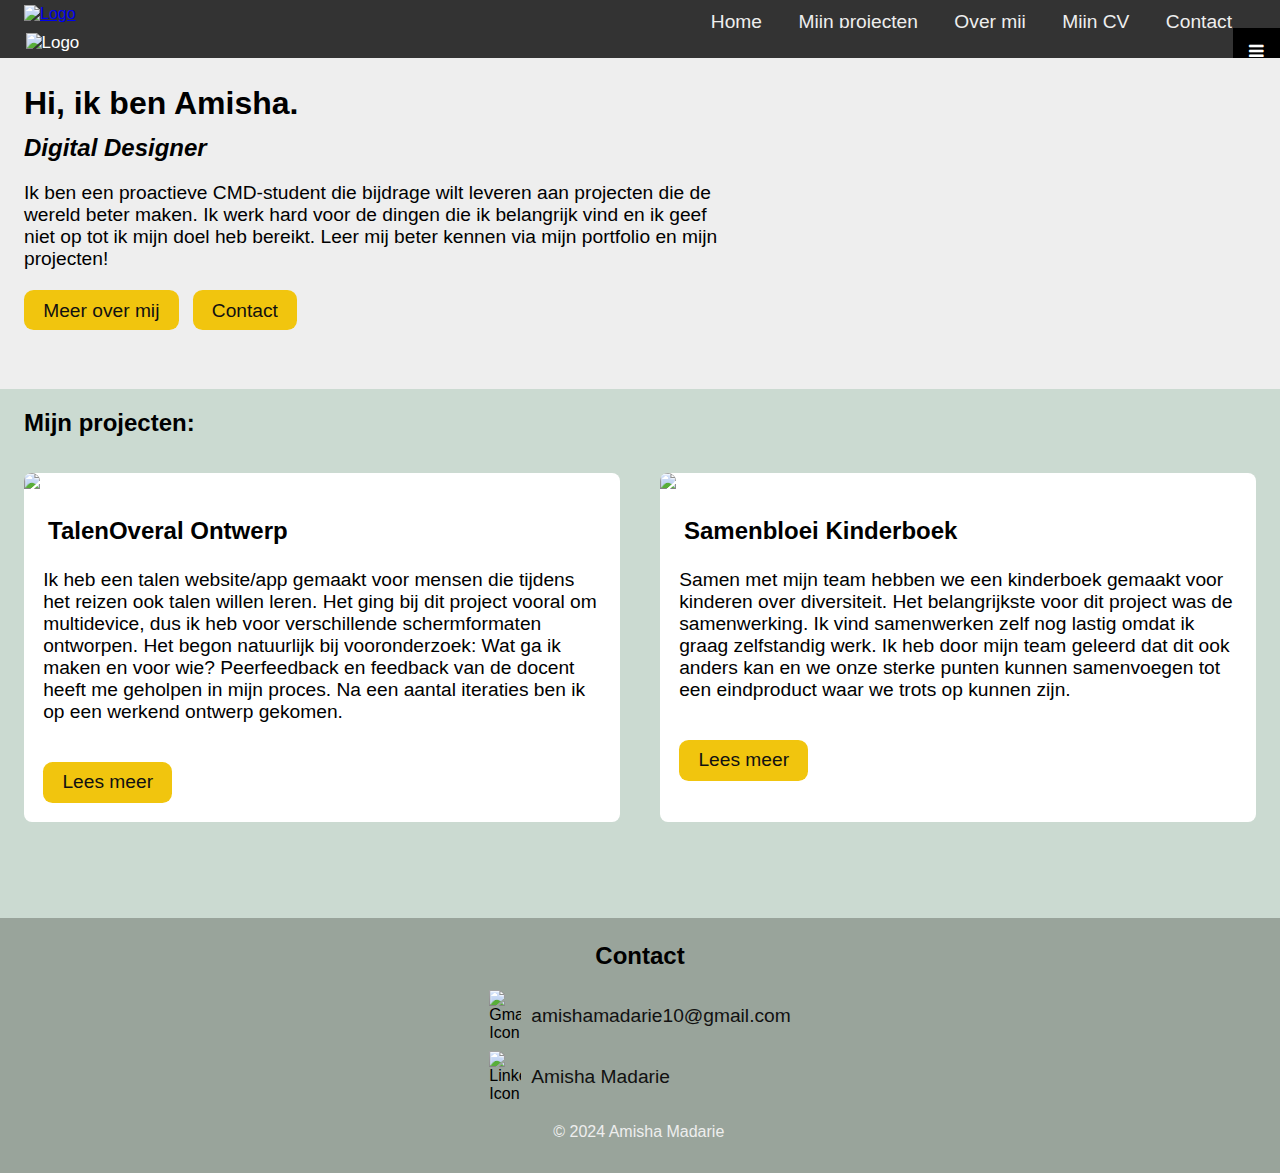
==== index.html @ 2357086f "Add files via upload" ====
<!doctype html>
<html lang="nl">
	
<head>
	<meta charset="UTF-8">
	<meta name="author" content="jouw naam">
	<meta name="viewport" content="width=device-width, initial-scale=1">
	
	<title>Amisha Madarie</title>
	
	<link href="styles/style.css" rel="stylesheet">
	<link rel="icon" type="image/svg+xml" href="images/logo.svg">
	<link rel="stylesheet" href="https://cdnjs.cloudflare.com/ajax/libs/font-awesome/4.7.0/css/font-awesome.min.css">
</head>

<body>

	<header>
		<section class="menu">
			<a href="../index.html"><img src="images/logo.svg" alt="Logo"></a>
			<ul>
				<li><a href="../index.html">Home</a></li>
				<li><a href="#project">Mijn projecten</a></li>
				<li><a href="../overmij.html">Over mij</a></li> 
				<li><a href="../cv.pdf" target="_blank">Mijn CV</a></li>
				<li><a href="#contact">Contact</a></li>
			</ul>
		</section>

		<section class="menu2">
			<a href="../index.html"><img src="images/logo.svg" alt="Logo"></a>
			<ul id="myLinks">
				<li><a href="../index.html">Home</a></li>
				<li><a href="#project">Mijn projecten</a></li>
				<li><a href="../overmij.html">Over mij</a></li> 
				<li><a href="../cv.pdf" target="_blank">Mijn CV</a></li>
				<li><a href="#contact">Contact</a></li>
			</ul>
			<a href="javascript:void(0);" class="icon" onclick="myFunction()">
				<i class="fa fa-bars"></i>
			</a>
		</section>
	</header>

	<main>
		<section class="banner">
			<article id="banground">
				<h1>Hi, ik ben Amisha.</h1>
				<h2>Digital Designer</h2>
				<p>Ik ben een proactieve CMD-student die bijdrage wilt leveren aan projecten die de wereld beter maken. 
					Ik werk hard voor de dingen die ik belangrijk vind en ik geef niet op tot ik mijn doel heb bereikt.
					Leer mij beter kennen via mijn portfolio en mijn projecten!
				</p>
				<a href="../overmij.html">Meer over mij</a>
				<a href="#contact">Contact</a>
			</article>
		</section>

		<section class="projecten">
			<h2 id="project">Mijn projecten:</h2>

				<article class="talenoveral">
					<img src="images/mockuptalen.png">
					<h3>TalenOveral Ontwerp</h3>
					<p>Ik heb een talen website/app gemaakt voor mensen die tijdens het reizen ook talen willen leren.
						Het ging bij dit project vooral om multidevice, dus ik heb voor verschillende schermformaten ontworpen.
						Het begon natuurlijk bij vooronderzoek: Wat ga ik maken en voor wie?
						Peerfeedback en feedback van de docent heeft me geholpen in mijn proces.
						Na een aantal iteraties ben ik op een werkend ontwerp gekomen.
					</p>
					<a href="../talen.html">Lees meer</a>
				</article>

				<article class="samenbloei">
					<img src="images/samenbloeikaft.png">
					<h3>Samenbloei Kinderboek</h3>
					<p>Samen met mijn team hebben we een kinderboek gemaakt voor kinderen over diversiteit.
						Het belangrijkste voor dit project was de samenwerking.
						Ik vind samenwerken zelf nog lastig omdat ik graag zelfstandig werk.
						Ik heb door mijn team geleerd dat dit ook anders kan en we onze sterke punten 
						kunnen samenvoegen tot een eindproduct waar we trots op kunnen zijn.
					</p>
					<a href="../samenbloei.html">Lees meer</a>
				</article>

		</section>
	</main>

	<footer>
		<h3 id="contact">Contact</h3>
		<ul>
			<li>
				<img src="images/mailicon.svg" alt="Gmail Icon">
				<p>amishamadarie10@gmail.com</p>
			</li>
			<li>
				<img src="images/linkedinicon.svg" alt="Linkedin Icon">
				<p>Amisha Madarie</p>
			</li>
			<li>
				<p id="cr">© 2024 Amisha Madarie</p>
			</li>
		</ul>
	</footer>

	<script defer src="scripts/script.js"></script>
</body>
	
</html>
---- styles/style.css ----
*, *::after, *::before {
  box-sizing:border-box;  
}

/* :root {
	--color-text:#111;
	--color-text2: #eee;
	--color-background:#eee;
	--color-button: #F1C50E;
	--color-footer: #99A49B;
	--color-body: #CBDAD1;
	--color-header: #2A626F;
} */

:root {
	--color-text:#111;
	--color-text2: #eee;
	--color-background:#FFF;
	--color-button: #F1C50E;
	--color-footer: #99A49B;
	--color-body: #eee;
	--color-body2: #CBDAD1;
	--color-header: #2A626F;
}

/* Code algemeen */
body {
	font-family: Arial, Helvetica, sans-serif;
	background-color: var(--color-body2);
	margin: 0;
}

img {
	width: 100%;
}

/* Start code header */
header img{
	width: 2em;
	margin: .3em;
	margin-left: 1.5em;
}

.menu ul{
	list-style: none;
	padding: 0;
	float: right;
	margin-right: 1em;
	margin-top: .7em;
}

.menu ul li{
	display: inline-block;
	margin-right: 2em;
}

.menu li a{
	text-decoration: none;
	color: var(--color-text2);
	display: block;
	font-size: 1.2em;
}

header {
	height: 2.9em;
	width: 100%;
	background-color: #333;
	position: fixed;
	top: 0;

}

.menu2 {
	overflow: hidden;
	background-color: #333;
	position: fixed;
	width: 100%;
  }
  
  .menu2 #myLinks {
	display: none;
	text-decoration: none;
	list-style: none;
	padding: 0;
	margin-left: 1.5em;
  }

  .menu2 #myLinks a {
	padding: 1em 0em 1em 0em;
	font-size: 1.2em;
  }
  
   .menu2 a {
	color: white;
	text-decoration: none;
	font-size: 17px;
	display: block;
  }

  .menu2 a.icon {
	background: black;
	display: block;
	position: absolute;
	right: 0;
	top: 0;
	padding: 14px 16px;
  }
  
/* Einde code header */
  

/* Start code main */
.banner {
	background-color: var(--color-body);
	padding-bottom: .5em;
}

.banner h1{
	font-size: 2em;
	margin-bottom: 0;
}

.banner h2{
	font-size: 1.5em;
	font-style: italic;
	margin-top: .5em;
}

.banner p{
	margin-bottom: 1.5em;
	max-width: 700px;
	font-size: 1.2em;
}

.banner a {
	color: var(--color-text);
	text-decoration: none;
	background-color: var(--color-button);
	padding: .5em 1em .5em 1em;
	border-radius: .5em;
	margin: 2em .5em 0 0;
	font-size: 1.2em;
}

.vid video {
	max-width: 100%;
	height: auto;
	margin-bottom: 1em;
	margin-right: 1em;
}

.team img, .taal img {
	max-width: 600px;
}

.projecten a{
	text-decoration: none;
	color: var(--color-text);
	background-color: var(--color-button);
	padding: .5em 1em .5em 1em;
	border-radius: .5em;
}

.projecten {
    display: flex;
    flex-wrap: wrap; /* Zorgt ervoor dat de artikelen naar de volgende regel gaan als er niet genoeg ruimte is */
    justify-content: space-between; 
}

#project {
    flex: 0 0 100%; /* Zorgt ervoor dat het <h2> de volledige breedte inneemt en niet meedoet aan de flexbox-verdeling */
    margin-bottom: 20px; 
}

.talenoveral, .samenbloei{
	background-color: var(--color-background);
	margin: 1em 0em 3em 0em;
	border-radius: .5em;
}

.talenoveral img, .samenbloei img{
	border-radius: .5em .5em 0 0;
}

.talenoveral h3, .samenbloei h3 {
	font-size: 1.5em;
}

.talenoveral p, .samenbloei p {
    max-width: 700px;
	font-size: 1.2em;
}

.talenoveral a, .samenbloei a {
    display: inline-block; 
	font-size: 1.2em;
}

.talenoveral :not(img), .samenbloei :not(img) {
	margin: 1em;
}

/* Einde code main */


/* Start code footer */
footer {
	background-color: var(--color-footer);
	min-height: 3em;
	position: relative;
	bottom: 0;
	display: flex;
    flex-direction: column; 
    align-items: center; 
}

footer img {
	width: 2em;
	margin-right: 10px;
}

footer p {
	color: var(--color-text);
	font-size: 1.2em;
}

#cr {
	color: var(--color-text2);
	font-size: 1em;
	padding-left: 4em;
}

footer h3{
	font-size: 1.5em;
	margin-bottom: 0;
}

footer li {
	list-style: none;
	display: flex;
    align-items: center; 
}

footer ul {
	padding: 0;
}

.overmij, .team, .taal{
	background-color: var(--color-background);
	padding: 1em;
	border-radius: .5em;
}

.overmij p, .overmij li, .team p, .taal p{
	font-size: 1.2em;
	max-width: 700px;
}

.overmij a{
	font-size: 1.2em;
}

#titel{
	text-align: center;
	margin-bottom: 1em;
}

.overmij h2{
	font-size: 1.5em;
	margin-top: 0;
}

.overmij h4 {
	font-size: 1.3em;
}

.overmij img {
	margin-bottom: 2em;
	border-radius: .5em;
	max-width: 345px;
	max-height: 345px;
	margin-left: 12em;
}

#ikben {
	display: flex;
  }


/* Media-query voor schermen kleiner dan 700px */
@media only screen and (max-width: 700px) {
	header .menu ul{
		display: none;
	}

	header .menu img{
		display: none;
	}

	#banground {
		margin: 0 1.5em 3em 1.5em;
		height: 25em;
	}

	.banner{
		margin-bottom: 3em;
		padding-bottom: 5em;
	}

	.banner h1{
		padding-top: 2em;
	}

	#titel {
		margin-top: 2.5em;
	}
	
	.projecten, .about, .samen, .talen {
		margin: 0 1.5em 3em 1.5em;
	}

	#ikben {
		display: block;
	  }
	  
	.overmij img {
		margin-left: 0em;
	}
}


/* Media-query voor schermen kleiner dan 1000px */
@media only screen and (width < 1000px) {

	#banground {
		margin: 0 1.5em -2.5em 1.5em;
		height: 25em;
	}

	.banner h1{
		padding-top: 2em;
	}

	#titel {
		margin-top: 2.5em;
	}
	
	.projecten, .about, .samen, .talen {
		margin: 0 1.5em 3em 1.5em;
	}

	.talenoveral, .samenbloei {
		max-width: 1000px;
	}

	.overmij img {
		margin-left: 0em;
	}

	#ikben {
		display: block;
	  }
}

/* Media-query voor schermen breder dan 1000px */
@media only screen and (width >= 1000px) {

	#banground {
		margin: 0 1.5em -2.5em 1.5em;
		height: 25em;
	}

	.banner h1{
		padding-top: 2em;
	}

	#titel {
		margin-top: 2.5em;
	}
	
	.projecten, .about, .samen, .talen {
		margin: 0 1.5em 3em 1.5em;
	}
	
	.talenoveral, .samenbloei {
		max-width: 700px;
	}

	.projecten > article {
        max-width: calc(50% - 20px); /* Verdeelt de ruimte tussen de artikelen op grotere schermen */
    }

	.overmij img {
		margin-left: 12em;
	}

}

/* Media-query voor schermen breder dan 1500px */
@media only screen and (min-width: 1500px) {

	header img{
		margin-left: 18em;
	}
	
	.menu ul{
		margin-right: 18em;
	}

	#banground {
		margin: 6em 18em 3em 18em;
		margin-top: 0;
		height: 25em;
	}

	.banner h1{
		padding-top: 3em;
	}
	
	.projecten, .about, .samen, .talen {
		margin: 6em 18em 3em 18em;
	}

	.overmij img {
		margin: 2em 2em 2em 9em;
	}
	
	#ikben, #skills{
		padding: 2em 2em 2em 4em;
	}

	.team, .taal{
		padding: 2em 4em 2em 4em;
	}

	.taal img{
		max-width: 100%;
	}

	#proces{
		max-width: 50%;
	}

	.talenproces{
		display: flex;
	}

	.talenproces p{
		max-width: 45%;
		margin-right: 5%;
	}

	.proto{
		display: flex;
	}

	#proto1{
		width: 40%;
		margin-right: 3%;
	}

	#proto2{
		width: 60%;
	}

	.eindresultaat img{
		margin-bottom: 2em;
	}
	
}
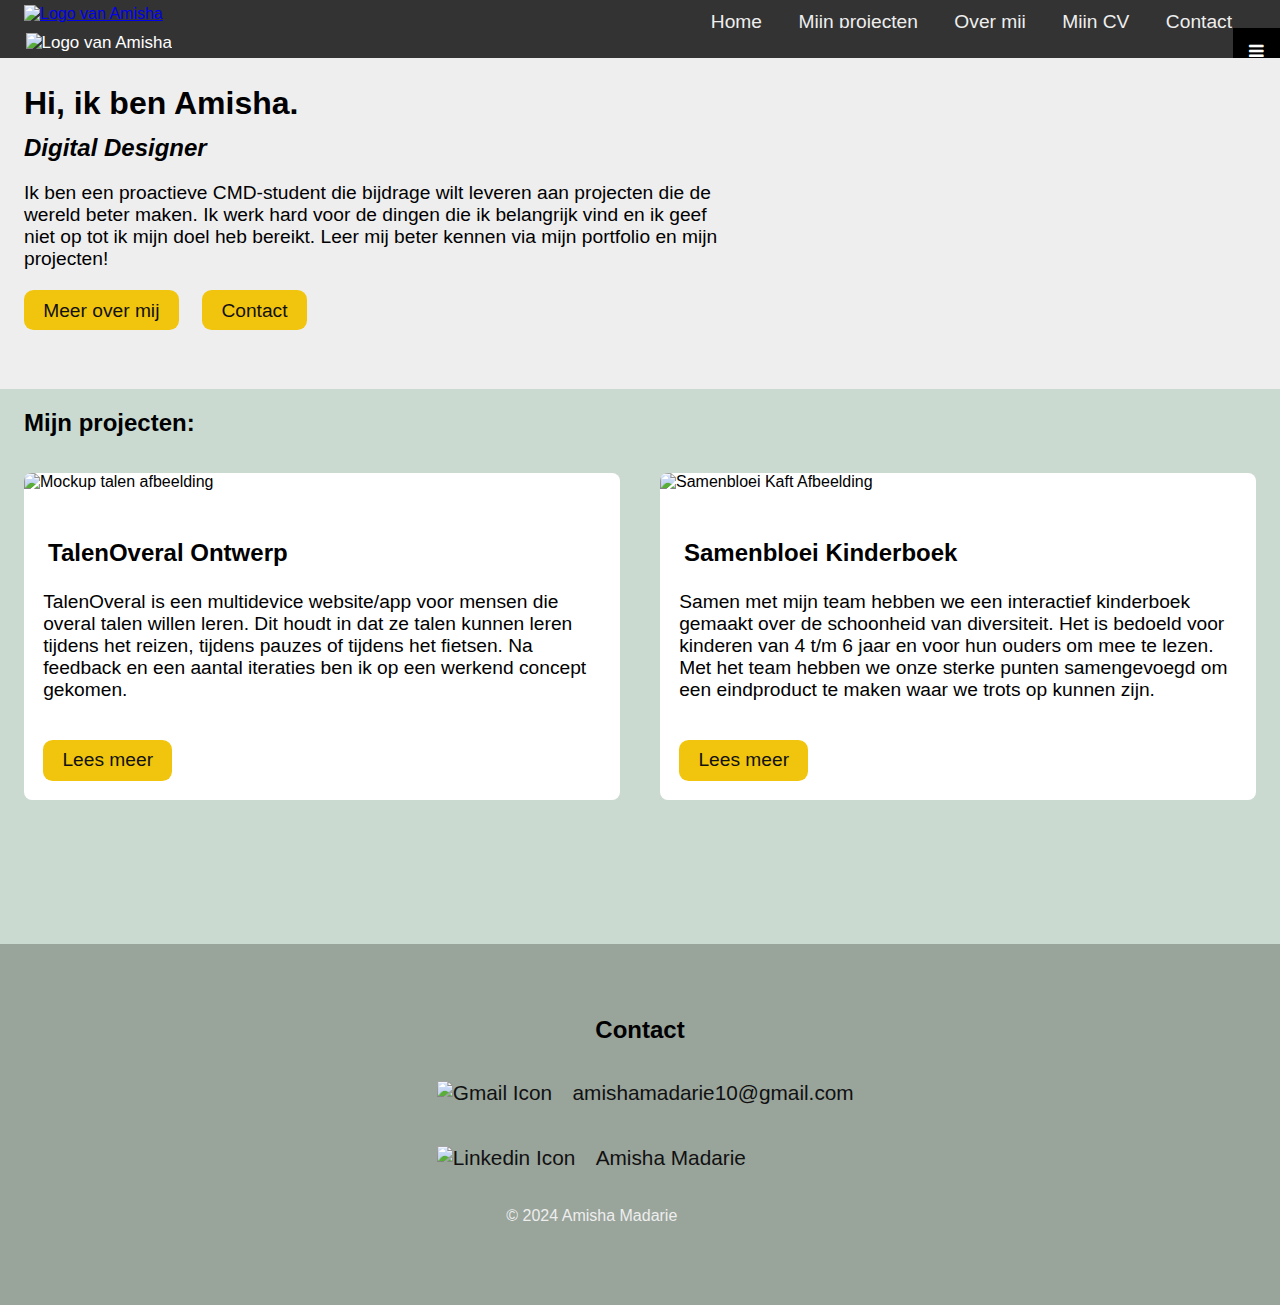
==== commit 70672c7d: "Add files via upload" ====
--- a/index.html
+++ b/index.html
@@ -17,23 +17,23 @@
 
 	<header>
 		<section class="menu">
-			<a href="../index.html"><img src="images/logo.svg" alt="Logo"></a>
+			<a href="index.html"><img src="images/logo.svg" alt="Logo van Amisha"></a>
 			<ul>
-				<li><a href="../index.html">Home</a></li>
+				<li><a href="index.html">Home</a></li>
 				<li><a href="#project">Mijn projecten</a></li>
-				<li><a href="../overmij.html">Over mij</a></li> 
-				<li><a href="../cv.pdf" target="_blank">Mijn CV</a></li>
+				<li><a href="overmij.html">Over mij</a></li> 
+				<li><a href="cv.pdf" target="_blank">Mijn CV</a></li>
 				<li><a href="#contact">Contact</a></li>
 			</ul>
 		</section>
 
 		<section class="menu2">
-			<a href="../index.html"><img src="images/logo.svg" alt="Logo"></a>
+			<a href="index.html"><img src="images/logo.svg" alt="Logo van Amisha"></a>
 			<ul id="myLinks">
-				<li><a href="../index.html">Home</a></li>
+				<li><a href="index.html">Home</a></li>
 				<li><a href="#project">Mijn projecten</a></li>
-				<li><a href="../overmij.html">Over mij</a></li> 
-				<li><a href="../cv.pdf" target="_blank">Mijn CV</a></li>
+				<li><a href="overmij.html">Over mij</a></li> 
+				<li><a href="cv.pdf" target="_blank">Mijn CV</a></li>
 				<li><a href="#contact">Contact</a></li>
 			</ul>
 			<a href="javascript:void(0);" class="icon" onclick="myFunction()">
@@ -51,7 +51,7 @@
 					Ik werk hard voor de dingen die ik belangrijk vind en ik geef niet op tot ik mijn doel heb bereikt.
 					Leer mij beter kennen via mijn portfolio en mijn projecten!
 				</p>
-				<a href="../overmij.html">Meer over mij</a>
+				<a href="overmij.html">Meer over mij</a>
 				<a href="#contact">Contact</a>
 			</article>
 		</section>
@@ -60,27 +60,23 @@
 			<h2 id="project">Mijn projecten:</h2>
 
 				<article class="talenoveral">
-					<img src="images/mockuptalen.png">
+					<img src="images/mockuptalen.png"  alt="Mockup talen afbeelding">
 					<h3>TalenOveral Ontwerp</h3>
-					<p>Ik heb een talen website/app gemaakt voor mensen die tijdens het reizen ook talen willen leren.
-						Het ging bij dit project vooral om multidevice, dus ik heb voor verschillende schermformaten ontworpen.
-						Het begon natuurlijk bij vooronderzoek: Wat ga ik maken en voor wie?
-						Peerfeedback en feedback van de docent heeft me geholpen in mijn proces.
-						Na een aantal iteraties ben ik op een werkend ontwerp gekomen.
+					<p>TalenOveral is een multidevice website/app voor mensen die overal talen willen leren.
+						Dit houdt in dat ze talen kunnen leren tijdens het reizen, tijdens pauzes of tijdens het fietsen.
+						Na feedback en een aantal iteraties ben ik op een werkend concept gekomen.
 					</p>
-					<a href="../talen.html">Lees meer</a>
+					<a href="talen.html">Lees meer</a>
 				</article>
 
 				<article class="samenbloei">
-					<img src="images/samenbloeikaft.png">
+					<img src="images/samenbloeikaft.png" alt="Samenbloei Kaft Afbeelding">
 					<h3>Samenbloei Kinderboek</h3>
-					<p>Samen met mijn team hebben we een kinderboek gemaakt voor kinderen over diversiteit.
-						Het belangrijkste voor dit project was de samenwerking.
-						Ik vind samenwerken zelf nog lastig omdat ik graag zelfstandig werk.
-						Ik heb door mijn team geleerd dat dit ook anders kan en we onze sterke punten 
-						kunnen samenvoegen tot een eindproduct waar we trots op kunnen zijn.
+					<p>Samen met mijn team hebben we een interactief kinderboek gemaakt over de schoonheid van diversiteit.
+						Het is bedoeld voor kinderen van 4 t/m 6 jaar en voor hun ouders om mee te lezen.
+						Met het team hebben we onze sterke punten samengevoegd om een eindproduct te maken waar we trots op kunnen zijn.
 					</p>
-					<a href="../samenbloei.html">Lees meer</a>
+					<a href="samenbloei.html">Lees meer</a>
 				</article>
 
 		</section>
@@ -90,12 +86,12 @@
 		<h3 id="contact">Contact</h3>
 		<ul>
 			<li>
-				<img src="images/mailicon.svg" alt="Gmail Icon">
-				<p>amishamadarie10@gmail.com</p>
+				<a href="mailto:amishamadarie10@gmail.com"><img src="images/mailicon.svg" alt="Gmail Icon"></a>
+				<a href="mailto:amishamadarie10@gmail.com">amishamadarie10@gmail.com</a>
 			</li>
 			<li>
-				<img src="images/linkedinicon.svg" alt="Linkedin Icon">
-				<p>Amisha Madarie</p>
+				<a href="https://www.linkedin.com/in/amisha-madarie" target="_blank"><img src="images/linkedinicon.svg" alt="Linkedin Icon"></a>
+				<a href="https://www.linkedin.com/in/amisha-madarie" target="_blank">Amisha Madarie</a>
 			</li>
 			<li>
 				<p id="cr">© 2024 Amisha Madarie</p>
--- a/styles/style.css
+++ b/styles/style.css
@@ -17,6 +17,7 @@
 	--color-text2: #eee;
 	--color-background:#FFF;
 	--color-button: #F1C50E;
+	/* --color-footer: #7a9c81; */
 	--color-footer: #99A49B;
 	--color-body: #eee;
 	--color-body2: #CBDAD1;
@@ -60,6 +61,11 @@
 	display: block;
 	font-size: 1.2em;
 }
+
+.menu a:hover{
+	color: var(--color-button);
+	transition: .3s;
+  }
 
 header {
 	height: 2.9em;
@@ -142,6 +148,22 @@
 	font-size: 1.2em;
 }
 
+.banner a:nth-of-type(2){
+	margin-left: .5em;
+}
+
+.banner a, .projecten a{
+	background-color: var(--color-button);
+	border-radius: .5em;
+	color: var(--color-text);
+	transition: .3s;
+  }
+  
+.banner a:hover, .projecten a:hover {
+	box-shadow: 8px 8px #f8e48d;
+	transition: .3s;
+  }
+
 .vid video {
 	max-width: 100%;
 	height: auto;
@@ -164,7 +186,7 @@
 .projecten {
     display: flex;
     flex-wrap: wrap; /* Zorgt ervoor dat de artikelen naar de volgende regel gaan als er niet genoeg ruimte is */
-    justify-content: space-between; 
+    justify-content: space-between;
 }
 
 #project {
@@ -174,7 +196,7 @@
 
 .talenoveral, .samenbloei{
 	background-color: var(--color-background);
-	margin: 1em 0em 3em 0em;
+	margin: 1em 0em 6em 0em;
 	border-radius: .5em;
 }
 
@@ -184,6 +206,7 @@
 
 .talenoveral h3, .samenbloei h3 {
 	font-size: 1.5em;
+	padding-top: 1em;
 }
 
 .talenoveral p, .samenbloei p {
@@ -227,22 +250,35 @@
 #cr {
 	color: var(--color-text2);
 	font-size: 1em;
-	padding-left: 4em;
+	padding-left: 5em;
+	margin-bottom: 4em;
 }
 
 footer h3{
 	font-size: 1.5em;
 	margin-bottom: 0;
+	margin-top: 3em;
 }
 
 footer li {
 	list-style: none;
 	display: flex;
     align-items: center; 
+	/* border-bottom: dotted 3px;
+	color: #F1C50E; */
 }
 
 footer ul {
 	padding: 0;
+}
+
+footer a{
+	text-decoration: none;
+	margin-top: 1em;
+	margin-bottom: 1em;
+	margin-left: .5em;
+	font-size: 1.3em;
+	color: var(--color-text);
 }
 
 .overmij, .team, .taal{
